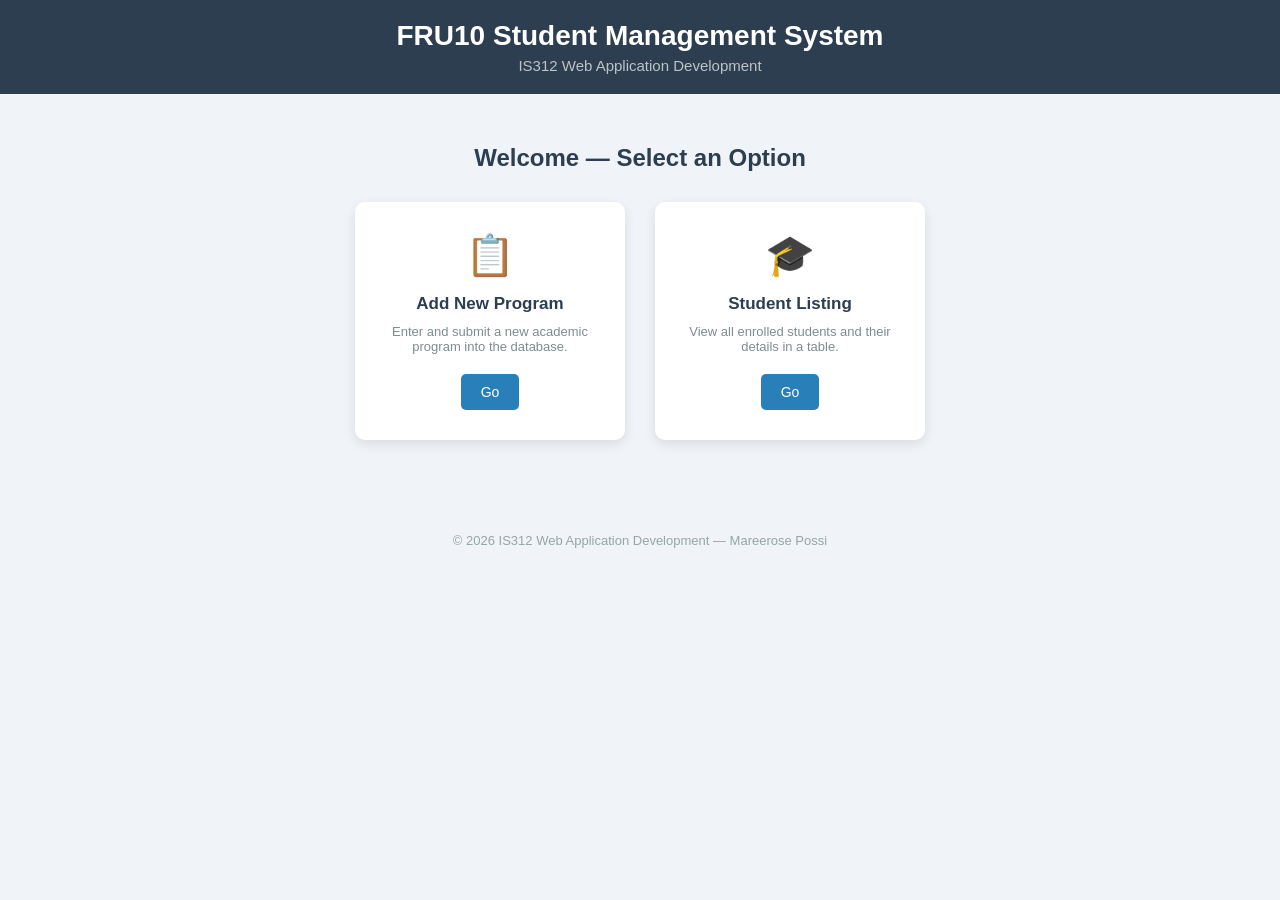
==== Lab2_Mareerosepossi/Index.html @ 6e35cd35 "Add files via upload" ====
<!--
    Author: Mareerose Possi
    Date: 19th March 2026
    Unit: IS312 Web Application Development
    Description: Index page providing navigation to all application functions.
-->
<!DOCTYPE html>
<html lang="en">
<head>
    <meta charset="UTF-8">
    <meta name="viewport" content="width=device-width, initial-scale=1.0">
    <title>FRU10 - Student Management System</title>
    <style>
        /* General page styling */
        body {
            font-family: Arial, sans-serif;
            background-color: #f0f4f8;
            margin: 0;
            padding: 0;
        }
 
        /* Header banner */
        header {
            background-color: #2c3e50;
            color: white;
            padding: 20px 40px;
            text-align: center;
        }
 
        header h1 {
            margin: 0;
            font-size: 28px;
        }
 
        header p {
            margin: 5px 0 0;
            font-size: 15px;
            color: #bdc3c7;
        }
 
        /* Main content container */
        main {
            max-width: 800px;
            margin: 50px auto;
            padding: 0 20px;
        }
 
        h2 {
            text-align: center;
            color: #2c3e50;
            margin-bottom: 30px;
        }
 
        /* Card grid for navigation options */
        .card-grid {
            display: flex;
            gap: 30px;
            justify-content: center;
            flex-wrap: wrap;
        }
 
        /* Individual navigation card */
        .card {
            background-color: white;
            border-radius: 10px;
            box-shadow: 0 4px 12px rgba(0,0,0,0.1);
            padding: 30px 25px;
            width: 220px;
            text-align: center;
            transition: transform 0.2s, box-shadow 0.2s;
        }
 
        .card:hover {
            transform: translateY(-5px);
            box-shadow: 0 8px 20px rgba(0,0,0,0.15);
        }
 
        /* Icon area inside each card */
        .card .icon {
            font-size: 40px;
            margin-bottom: 15px;
        }
 
        .card h3 {
            color: #2c3e50;
            margin: 0 0 10px;
            font-size: 17px;
        }
 
        .card p {
            color: #7f8c8d;
            font-size: 13px;
            margin: 0 0 20px;
        }
 
        /* Link button inside card */
        .card a {
            display: inline-block;
            background-color: #2980b9;
            color: white;
            text-decoration: none;
            padding: 10px 20px;
            border-radius: 5px;
            font-size: 14px;
            transition: background-color 0.2s;
        }
 
        .card a:hover {
            background-color: #1a5276;
        }
 
        /* Footer */
        footer {
            text-align: center;
            padding: 20px;
            color: #95a5a6;
            font-size: 13px;
            margin-top: 60px;
        }
    </style>
</head>
<body>
 
    <!-- Page header -->
    <header>
        <h1>FRU10 Student Management System</h1>
        <p>IS312 Web Application Development</p>
    </header>
 
    <main>
        <h2>Welcome — Select an Option</h2>
 
        <!-- Navigation cards -->
        <div class="card-grid">
 
            <!-- Card: Add New Program -->
            <div class="card">
                <div class="icon">📋</div>
                <h3>Add New Program</h3>
                <p>Enter and submit a new academic program into the database.</p>
                <a href="new-program.html">Go</a>
            </div>
 
            <!-- Card: Student Listing -->
            <div class="card">
                <div class="icon">🎓</div>
                <h3>Student Listing</h3>
                <p>View all enrolled students and their details in a table.</p>
                <a href="student-listing.php">Go</a>
            </div>
 
        </div>
    </main>
 
    <!-- Footer -->
    <footer>
        <p>&copy; 2026 IS312 Web Application Development &mdash; Mareerose Possi</p>
    </footer>
 
</body>
</html>
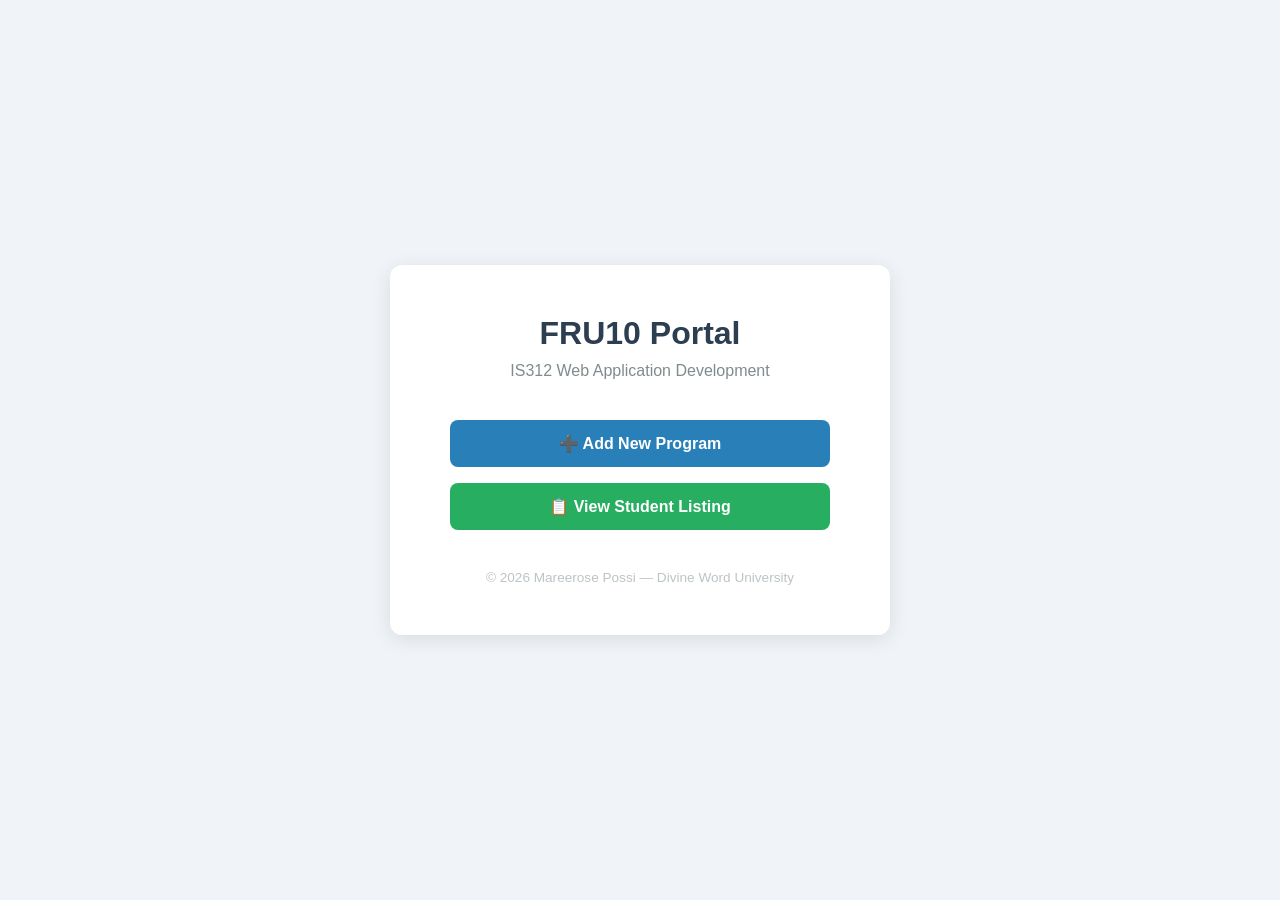
==== commit 9c29ad4a: "Updated html" ====
--- a/Lab2_Mareerosepossi/Index.html
+++ b/Lab2_Mareerosepossi/Index.html
@@ -1,162 +1,106 @@
 <!--
     Author: Mareerose Possi
-    Date: 19th March 2026
+    Date: 23rd March 2026
     Unit: IS312 Web Application Development
-    Description: Index page providing navigation to all application functions.
+    Description: Index/Home page for FRU10 Web Application
 -->
 <!DOCTYPE html>
 <html lang="en">
 <head>
     <meta charset="UTF-8">
     <meta name="viewport" content="width=device-width, initial-scale=1.0">
-    <title>FRU10 - Student Management System</title>
+    <title>FRU10 - Home</title>
     <style>
-        /* General page styling */
-        body {
-            font-family: Arial, sans-serif;
-            background-color: #f0f4f8;
+        * {
             margin: 0;
             padding: 0;
+            box-sizing: border-box;
         }
- 
-        /* Header banner */
-        header {
-            background-color: #2c3e50;
-            color: white;
-            padding: 20px 40px;
+
+        body {
+            font-family: 'Segoe UI', Tahoma, Geneva, Verdana, sans-serif;
+            background-color: #f0f4f8;
+            display: flex;
+            justify-content: center;
+            align-items: center;
+            min-height: 100vh;
+        }
+
+        .container {
+            background-color: #ffffff;
+            padding: 50px 60px;
+            border-radius: 12px;
+            box-shadow: 0 4px 20px rgba(0, 0, 0, 0.1);
             text-align: center;
+            max-width: 500px;
+            width: 90%;
         }
- 
-        header h1 {
-            margin: 0;
-            font-size: 28px;
+
+        h1 {
+            color: #2c3e50;
+            font-size: 2rem;
+            margin-bottom: 10px;
         }
- 
-        header p {
-            margin: 5px 0 0;
-            font-size: 15px;
-            color: #bdc3c7;
+
+        p {
+            color: #7f8c8d;
+            margin-bottom: 40px;
+            font-size: 1rem;
         }
- 
-        /* Main content container */
-        main {
-            max-width: 800px;
-            margin: 50px auto;
-            padding: 0 20px;
+
+        .nav-links {
+            display: flex;
+            flex-direction: column;
+            gap: 16px;
         }
- 
-        h2 {
-            text-align: center;
-            color: #2c3e50;
-            margin-bottom: 30px;
-        }
- 
-        /* Card grid for navigation options */
-        .card-grid {
-            display: flex;
-            gap: 30px;
-            justify-content: center;
-            flex-wrap: wrap;
-        }
- 
-        /* Individual navigation card */
-        .card {
-            background-color: white;
-            border-radius: 10px;
-            box-shadow: 0 4px 12px rgba(0,0,0,0.1);
-            padding: 30px 25px;
-            width: 220px;
-            text-align: center;
-            transition: transform 0.2s, box-shadow 0.2s;
-        }
- 
-        .card:hover {
-            transform: translateY(-5px);
-            box-shadow: 0 8px 20px rgba(0,0,0,0.15);
-        }
- 
-        /* Icon area inside each card */
-        .card .icon {
-            font-size: 40px;
-            margin-bottom: 15px;
-        }
- 
-        .card h3 {
-            color: #2c3e50;
-            margin: 0 0 10px;
-            font-size: 17px;
-        }
- 
-        .card p {
-            color: #7f8c8d;
-            font-size: 13px;
-            margin: 0 0 20px;
-        }
- 
-        /* Link button inside card */
-        .card a {
-            display: inline-block;
+
+        .nav-links a {
+            display: block;
+            padding: 14px 20px;
             background-color: #2980b9;
             color: white;
             text-decoration: none;
-            padding: 10px 20px;
-            border-radius: 5px;
-            font-size: 14px;
-            transition: background-color 0.2s;
+            border-radius: 8px;
+            font-size: 1rem;
+            font-weight: 600;
+            transition: background-color 0.3s ease;
         }
- 
-        .card a:hover {
-            background-color: #1a5276;
+
+        .nav-links a:hover {
+            background-color: #1a5f8a;
         }
- 
-        /* Footer */
+
+        .nav-links a.secondary {
+            background-color: #27ae60;
+        }
+
+        .nav-links a.secondary:hover {
+            background-color: #1e8449;
+        }
+
         footer {
-            text-align: center;
-            padding: 20px;
-            color: #95a5a6;
-            font-size: 13px;
-            margin-top: 60px;
+            margin-top: 40px;
+            color: #bdc3c7;
+            font-size: 0.85rem;
         }
     </style>
 </head>
 <body>
- 
-    <!-- Page header -->
-    <header>
-        <h1>FRU10 Student Management System</h1>
+
+    <div class="container">
+        <h1>FRU10 Portal</h1>
         <p>IS312 Web Application Development</p>
-    </header>
- 
-    <main>
-        <h2>Welcome — Select an Option</h2>
- 
-        <!-- Navigation cards -->
-        <div class="card-grid">
- 
-            <!-- Card: Add New Program -->
-            <div class="card">
-                <div class="icon">📋</div>
-                <h3>Add New Program</h3>
-                <p>Enter and submit a new academic program into the database.</p>
-                <a href="new-program.html">Go</a>
-            </div>
- 
-            <!-- Card: Student Listing -->
-            <div class="card">
-                <div class="icon">🎓</div>
-                <h3>Student Listing</h3>
-                <p>View all enrolled students and their details in a table.</p>
-                <a href="student-listing.php">Go</a>
-            </div>
- 
+
+        <!-- Navigation links to all functions -->
+        <div class="nav-links">
+            <a href="new-program.html">➕ Add New Program</a>
+            <a href="student-listing.php" class="secondary">📋 View Student Listing</a>
         </div>
-    </main>
- 
-    <!-- Footer -->
-    <footer>
-        <p>&copy; 2026 IS312 Web Application Development &mdash; Mareerose Possi</p>
-    </footer>
- 
+
+        <footer>
+            &copy; 2026 Mareerose Possi &mdash; Divine Word University
+        </footer>
+    </div>
+
 </body>
-</html>
- +</html> 
